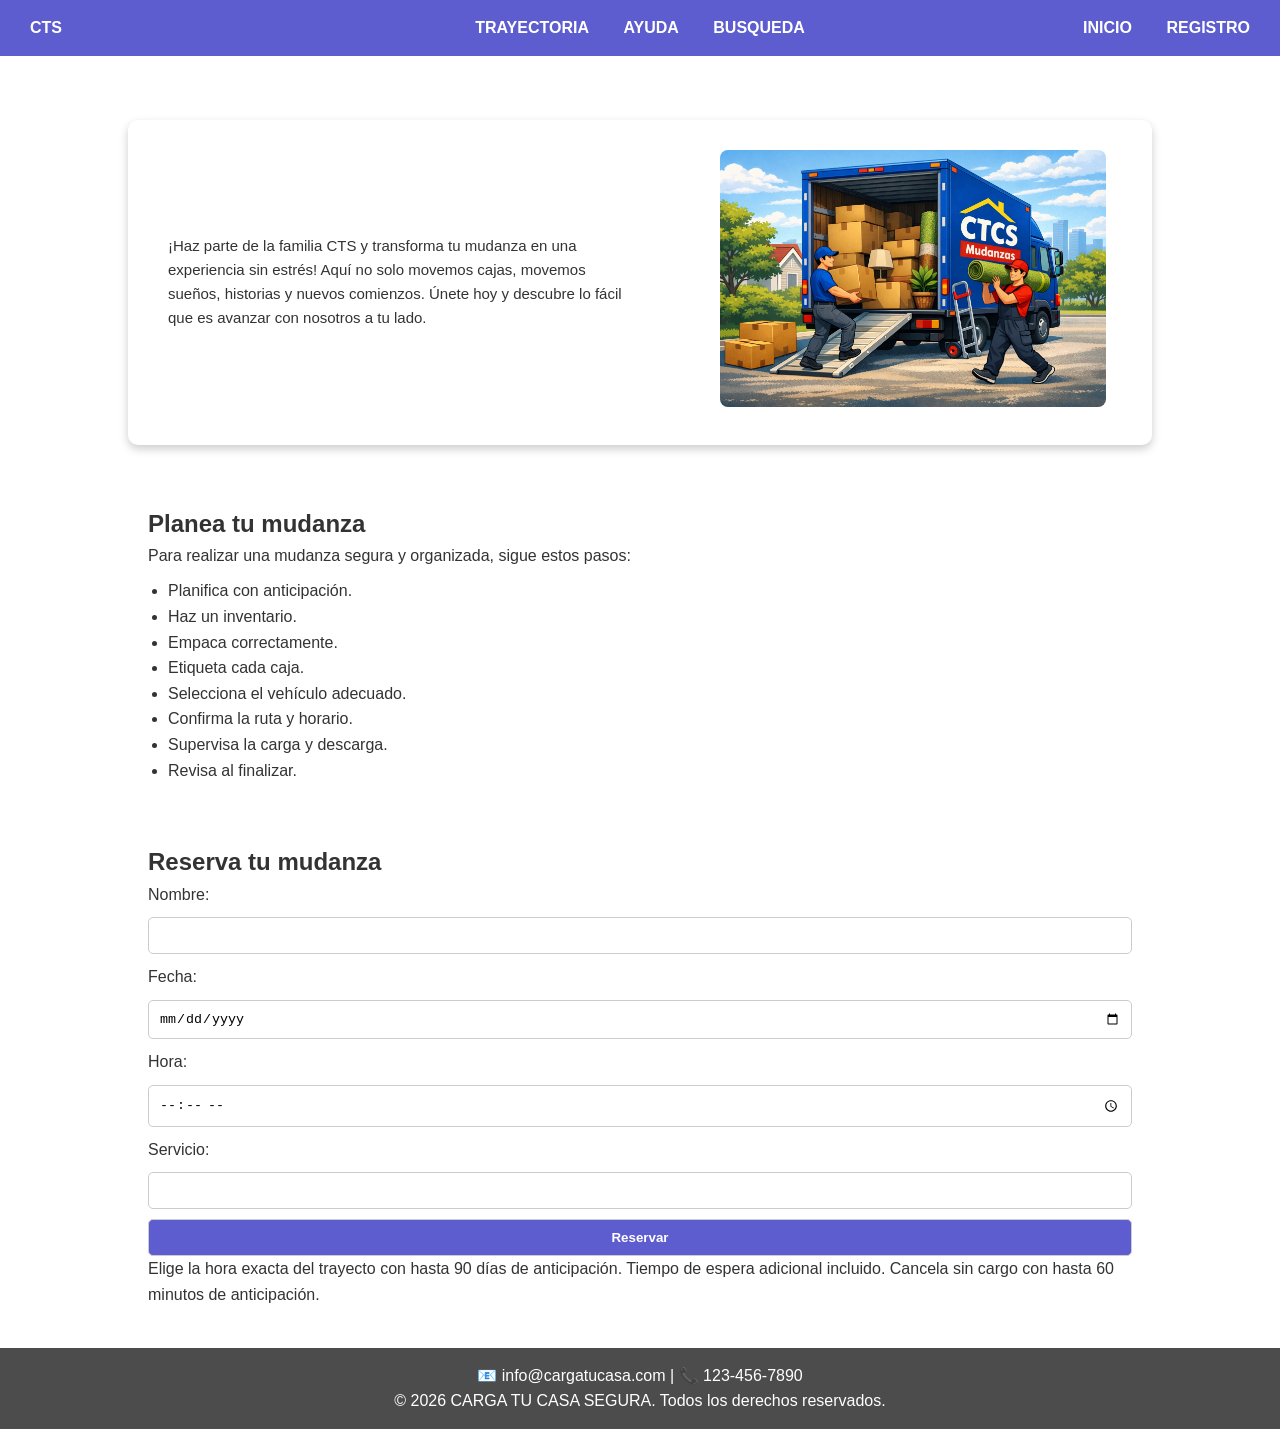
==== mudanza-0001/mudanza-0001/index.html @ fc91c47a "se generan los primeros archivos del proyecto con pagina inicial, boton inicio completo, boton regis" ====
<!DOCTYPE html>
<html lang="en">
<head>
    <meta charset="UTF-8">
    <meta name="viewport" content="width=device-width, initial-scale=1.0">
    <title>CARGA TU CASA SEGURA</title>
    <link rel="stylesheet" href="Css/style.css">
</head>
<body>
    <!-- Barra de navegación -->
    <header class="cabezera">
     <nav>
        <div class="nav-left">
            <a href="index.html">CTS</a>
        </div>
        <div class="nav-center">
            <a href="Trayectoria.html">TRAYECTORIA</a>
            <a href="#">AYUDA</a>
            <a href="#">BUSQUEDA</a>
        </div>
        <div class="nav-right">
            <a href="inicio.html">INICIO</a>
            <a href="Registro.html">REGISTRO</a>
        </div>
     </nav>
    </header>

    <!-- Sección principal -->
    <main>
        <section class="conten">
            <div class="dere">
                ¡Haz parte de la familia CTS y transforma tu mudanza en una experiencia sin estrés! 
                Aquí no solo movemos cajas, movemos sueños, historias y nuevos comienzos. 
                Únete hoy y descubre lo fácil que es avanzar con nosotros a tu lado.
            </div>
            <div class="izqui">
                <img src="imagenes/Camion.png" alt="Camión de mudanza">
            </div>
        </section>

        <!-- Planea tu mudanza -->
        <section class="mudanza">
            <h2>Planea tu mudanza</h2>
            <p id="lol">Para realizar una mudanza segura y organizada, sigue estos pasos:</p>
            <ul>
                <li>Planifica con anticipación.</li>
                <li>Haz un inventario.</li>
                <li>Empaca correctamente.</li>
                <li>Etiqueta cada caja.</li>
                <li>Selecciona el vehículo adecuado.</li>
                <li>Confirma la ruta y horario.</li>
                <li>Supervisa la carga y descarga.</li>
                <li>Revisa al finalizar.</li>
            </ul>
        </section>

        <!-- Formulario -->
        <section class="agenda">
            <h2>Reserva tu mudanza</h2>
            <form>
                <label for="nombre">Nombre:</label>
                <input type="text" id="nombre" name="nombre" required>

                <label for="fecha">Fecha:</label>
                <input type="date" id="fecha" name="fecha" required>

                <label for="hora">Hora:</label>
                <input type="time" id="hora" name="hora" required>

                <label for="servicio">Servicio:</label>
                <input type="text" id="servicio" name="servicio">

                <button type="submit">Reservar</button>
            </form>
            <p class="info">Elige la hora exacta del trayecto con hasta 90 días de anticipación.  
            Tiempo de espera adicional incluido. Cancela sin cargo con hasta 60 minutos de anticipación.</p>
        </section>
    </main>

    <!-- Footer -->
    <footer>
        <p>📧 info@cargatucasa.com | 📞 123-456-7890</p>
        <p>© 2026 CARGA TU CASA SEGURA. Todos los derechos reservados.</p>
    </footer>
</body>
</html>
---- mudanza-0001/mudanza-0001/Css/style.css ----
* {
    margin: 0;
    padding: 0;
    box-sizing: border-box;
}

body {
    font-family: Arial, sans-serif;
    background-size: cover;
    color: #333;
    line-height: 1.6;
}


/* Barra de navegación */
.cabezera nav {
    display: flex;
    justify-content: space-between;
    align-items: center;
    background-color: rgb(93, 93, 207);
    padding: 15px;
    position: fixed;
    top: 0;
    width: 100%;
    z-index: 1000;
}

/* Grupos */
.nav-left {
    flex: 1;
    text-align: left;
}

.nav-center {
    flex: 1;
    text-align: center;
}

.nav-right {
    flex: 1;
    text-align: right;
}

/* Estilo de enlaces */
.cabezera a {
    color: white;
    text-decoration: none;
    margin: 0 15px;
    font-weight: bold;
}

.cabezera a:hover {
    color: #e31c19;
}

/* Contenedor principal */
.conten {
    display: flex;
    justify-content: center;
    align-items: center;
    margin: 120px auto 40px auto;
    padding: 30px;
    width: 80%;
    border-radius: 10px;
    box-shadow: 0 4px 10px rgba(0,0,0,0.2);
}

.dere {
    
    padding: 10px;
    font-size: 15px;
}

.izqui img {
    max-width: 80%;
    border-radius: 8px;
    margin-left: 80px;
}

/* Sección mudanza */
.mudanza {
    background: rgba(255,255,255,0.9);
    margin: 20px auto;
    padding: 20px;
    width: 80%;
    border-radius: 10px;
}

.mudanza ul {
    margin-top: 10px;
    padding-left: 20px;
}

/* Formulario */
.agenda {
    background: rgba(255,255,255,0.9);
    margin: 20px auto;
    padding: 20px;
    width: 80%;
    border-radius: 10px;
}

.agenda form {
    display: flex;
    flex-direction: column;
    gap: 10px;
}

.agenda input, .agenda button {
    padding: 10px;
    border: 1px solid #ccc;
    border-radius: 5px;
}

.agenda button {
    background: rgb(93, 93, 207);
    color: white;
    cursor: pointer;
    font-weight: bold;
}

.agenda button:hover {
    background: #e31c19;
}

/* Footer */
footer {
    background: rgba(0,0,0,0.7);
    color: white;
    text-align: center;
    padding: 15px;
    margin-top: auto;
}
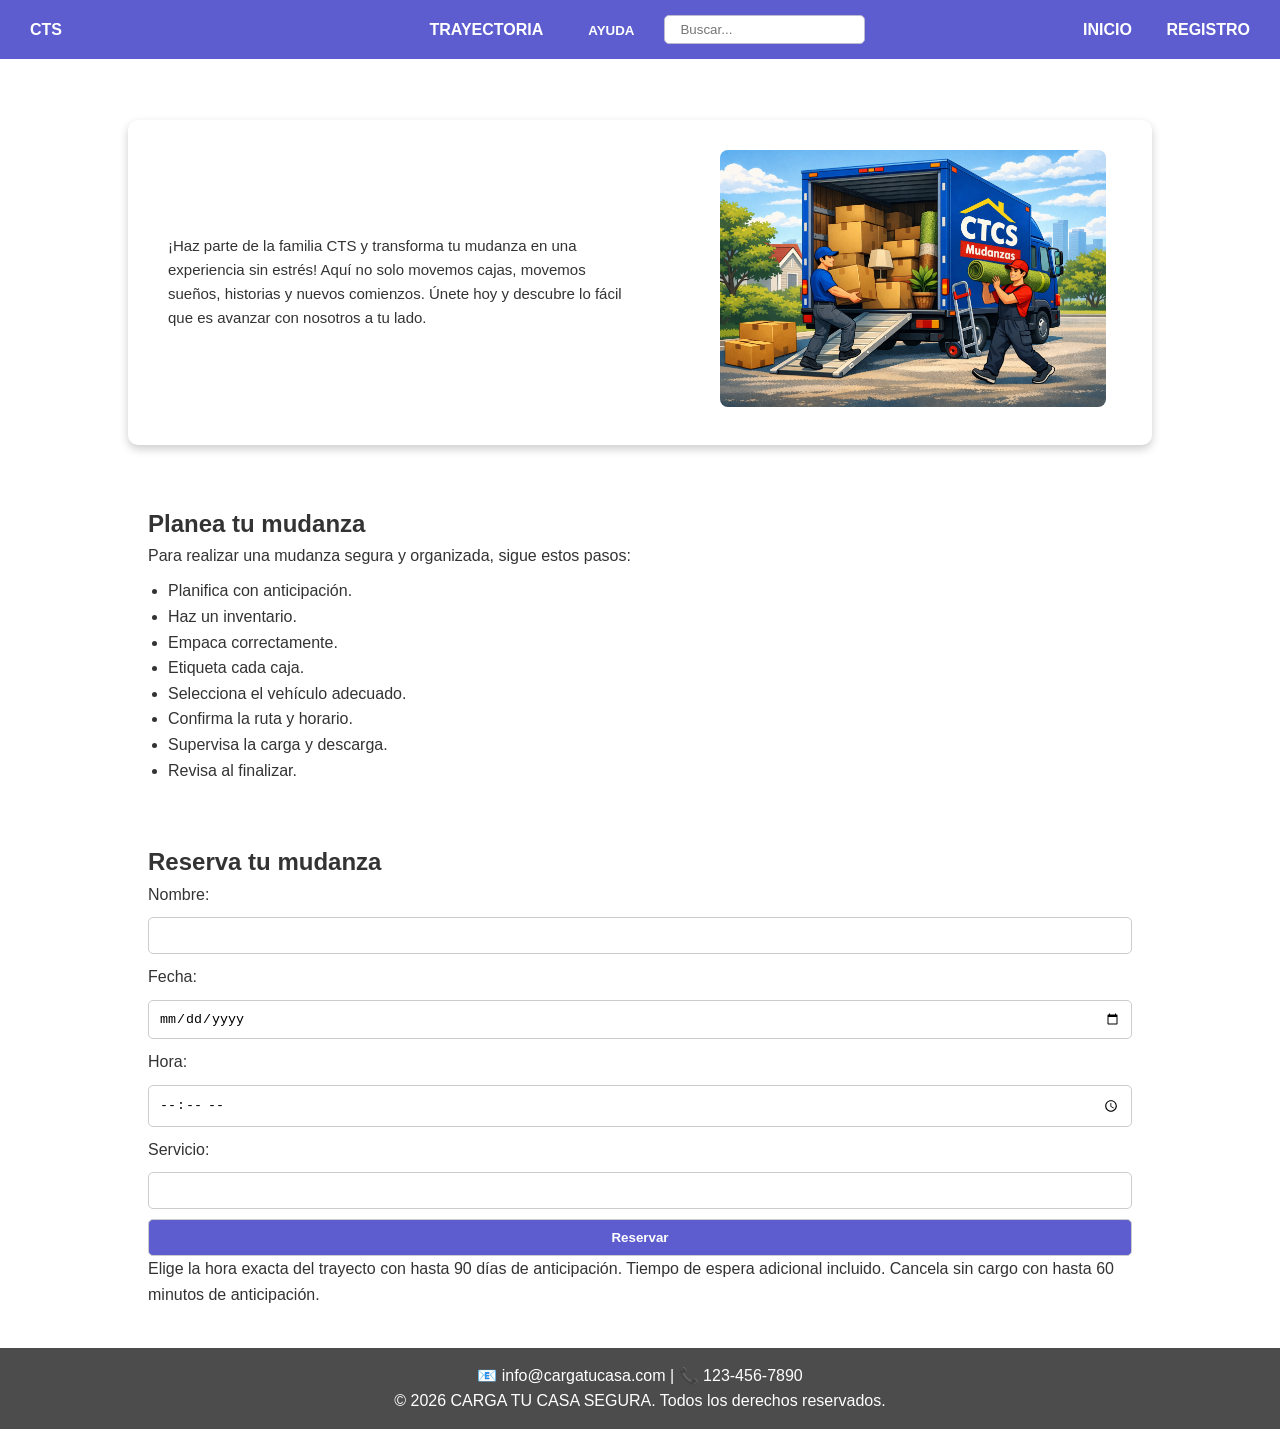
==== commit ecb39386: "Se culminan modificaciones a la barra principal de navegacion para la pagina, convirtiendo el boton " ====
--- a/mudanza-0001/mudanza-0001/index.html
+++ b/mudanza-0001/mudanza-0001/index.html
@@ -7,18 +7,32 @@
     <link rel="stylesheet" href="Css/style.css">
 </head>
 <body>
+
     <!-- Barra de navegación -->
     <header class="cabezera">
      <nav>
-        <div class="nav-left">
+        <div class="nav-izquierda">
             <a href="index.html">CTS</a>
         </div>
-        <div class="nav-center">
+
+        <div class="nav-centro">
             <a href="Trayectoria.html">TRAYECTORIA</a>
-            <a href="#">AYUDA</a>
-            <a href="#">BUSQUEDA</a>
+
+            <div class="dropdown">
+             <button class="dropbtn">AYUDA</button>
+               <div class="dropdown-content">
+                 <a href="faq.html">Preguntas Frecuentes</a>
+                 <a href="contacto.html">Como usar CTS</a>
+                 <a href="soporte.html">Politicas</a>
+               </div>
+            </div>
+            
+            <form class="barra-busqueda" action="busqueda.html" method="get">
+                <input type="text" name="q" placeholder="Buscar...">
+            </form>
         </div>
-        <div class="nav-right">
+
+        <div class="nav-derecha">
             <a href="inicio.html">INICIO</a>
             <a href="Registro.html">REGISTRO</a>
         </div>
--- a/mudanza-0001/mudanza-0001/Css/style.css
+++ b/mudanza-0001/mudanza-0001/Css/style.css
@@ -6,6 +6,7 @@
 
 body {
     font-family: Arial, sans-serif;
+    background: url("imagenes/LogoCTCS.jpeg")no-repeat center center fixed;
     background-size: cover;
     color: #333;
     line-height: 1.6;
@@ -15,7 +16,7 @@
 /* Barra de navegación */
 .cabezera nav {
     display: flex;
-    justify-content: space-between;
+    justify-content: space-between; 
     align-items: center;
     background-color: rgb(93, 93, 207);
     padding: 15px;
@@ -25,18 +26,79 @@
     z-index: 1000;
 }
 
+.nav-centro {
+    flex: 1;
+    display: flex;              
+    justify-content: center;   
+    align-items: center;        
+    gap: 15px;                  
+}
+
+/* Barra de búsqueda */
+.barra-busqueda {
+    display: flex;
+    align-items: center;
+}
+
+.barra-busqueda input {
+    padding: 6px 15px;
+    border: 1px solid rgb(187, 187, 210);
+    border-radius: 5px 5px;
+    outline: none;
+}
+
+/* Dropdown */
+.dropdown {
+    position: relative;
+    display: inline-block;
+}
+
+.dropbtn {
+    background-color: transparent;
+    border: none;
+    color: white;
+    font-weight: bold;
+    cursor: pointer;
+    margin: 0 15px;
+}
+
+.dropdown-content {
+    display: none;
+    position: absolute;
+    background-color: rgb(93, 93, 207);
+    box-shadow:  0px 4px 10px rgba(0,0,0,0.2);
+    border-radius: 5px;
+    z-index: 1000;
+}
+
+.dropdown-content a {
+    color: rgb(93, 93, 207);
+    padding: 15px 15px;
+    display: block;
+    border-radius: 5px;
+}
+
+.dropdown-content a:hover {
+    background-color: white;
+}
+
+.dropdown:hover .dropdown-content {
+    display: block;
+}
+
+
 /* Grupos */
-.nav-left {
+.nav-izquierda {
     flex: 1;
     text-align: left;
 }
 
-.nav-center {
+.nav-centro {
     flex: 1;
     text-align: center;
 }
 
-.nav-right {
+.nav-derecha {
     flex: 1;
     text-align: right;
 }
@@ -50,7 +112,7 @@
 }
 
 .cabezera a:hover {
-    color: #e31c19;
+    color: rgb(161, 161, 205);
 }
 
 /* Contenedor principal */
